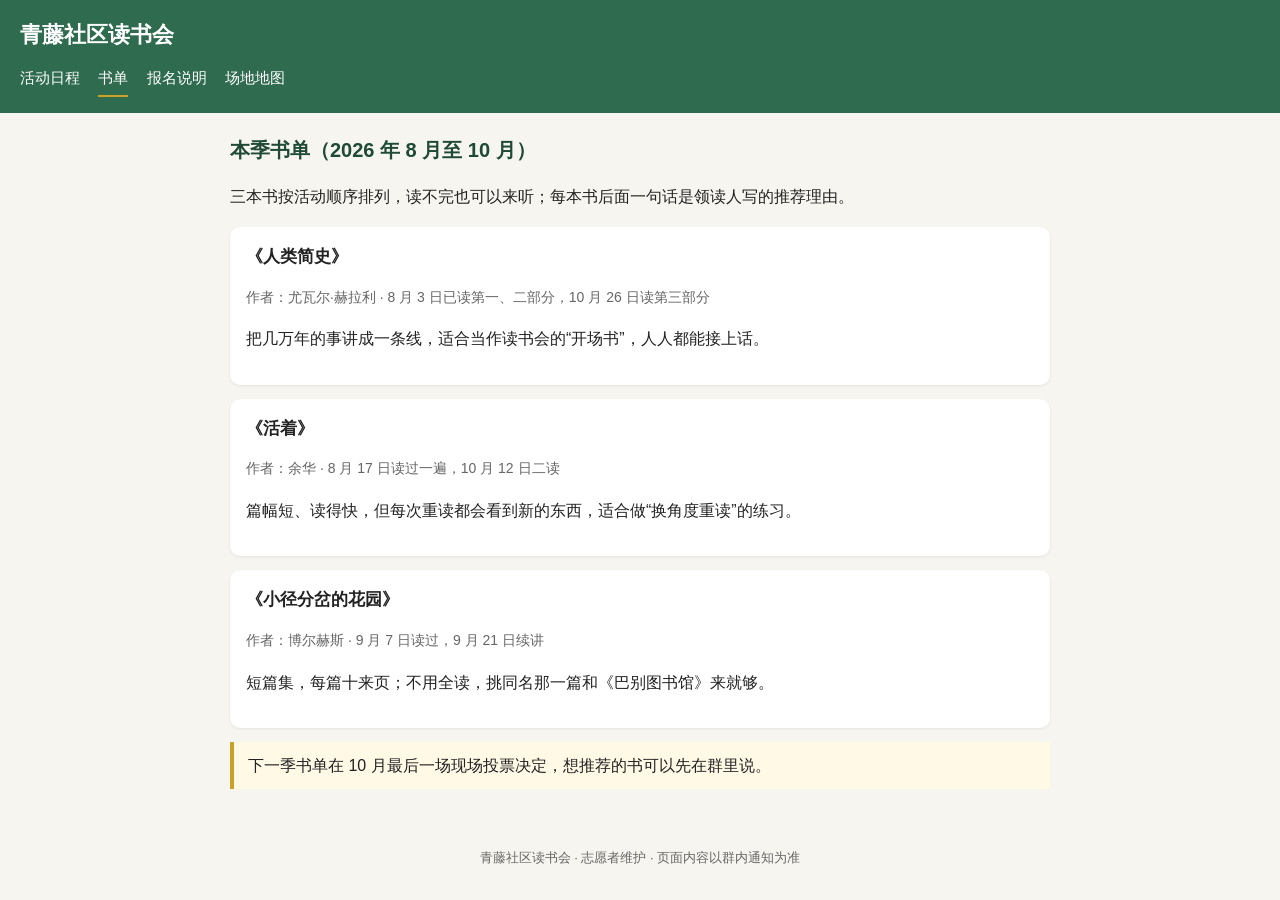
==== books.html @ b2377a9f "读书会四页站 v1：活动日程、书单、报名说明、场地地图，配站内自检脚本与门口二维码（占位网址）" ====
<!DOCTYPE html>
<html lang="zh-CN">
<head>
<meta charset="utf-8">
<meta name="viewport" content="width=device-width, initial-scale=1">
<title>书单 · 青藤社区读书会</title>
<link rel="stylesheet" href="style.css">
</head>
<body>
<header>
  <h1>青藤社区读书会</h1>
  <nav>
    <a href="index.html">活动日程</a>
    <a href="books.html" class="current">书单</a>
    <a href="signup.html">报名说明</a>
    <a href="venue.html">场地地图</a>
  </nav>
</header>
<main>
  <h2>本季书单（2026 年 8 月至 10 月）</h2>
  <p>三本书按活动顺序排列，读不完也可以来听；每本书后面一句话是领读人写的推荐理由。</p>

  <div class="card">
    <h3>《人类简史》</h3>
    <p class="meta">作者：尤瓦尔·赫拉利 · 8 月 3 日已读第一、二部分，10 月 26 日读第三部分</p>
    <p>把几万年的事讲成一条线，适合当作读书会的“开场书”，人人都能接上话。</p>
  </div>

  <div class="card">
    <h3>《活着》</h3>
    <p class="meta">作者：余华 · 8 月 17 日读过一遍，10 月 12 日二读</p>
    <p>篇幅短、读得快，但每次重读都会看到新的东西，适合做“换角度重读”的练习。</p>
  </div>

  <div class="card">
    <h3>《小径分岔的花园》</h3>
    <p class="meta">作者：博尔赫斯 · 9 月 7 日读过，9 月 21 日续讲</p>
    <p>短篇集，每篇十来页；不用全读，挑同名那一篇和《巴别图书馆》来就够。</p>
  </div>

  <div class="notice">下一季书单在 10 月最后一场现场投票决定，想推荐的书可以先在群里说。</div>
</main>
<footer>青藤社区读书会 · 志愿者维护 · 页面内容以群内通知为准</footer>
</body>
</html>
---- style.css ----
:root {
  --main: #2f6b4f;
  --main-dark: #1f4a36;
  --accent: #c9a227;
  --bg: #f7f5ef;
  --card: #ffffff;
  --text: #222;
  --muted: #666;
}
* { box-sizing: border-box; }
body {
  margin: 0;
  font-family: "Microsoft YaHei", "PingFang SC", sans-serif;
  background: var(--bg);
  color: var(--text);
  line-height: 1.7;
}
header {
  background: var(--main);
  color: #fff;
  padding: 16px 20px;
}
header h1 { margin: 0 0 8px; font-size: 22px; }
nav a {
  color: #fff;
  text-decoration: none;
  margin-right: 14px;
  font-size: 15px;
  display: inline-block;
  padding: 4px 0;
}
nav a.current { border-bottom: 2px solid var(--accent); }
main { max-width: 860px; margin: 0 auto; padding: 20px; }
h2 { color: var(--main-dark); font-size: 20px; margin-top: 0; }
.card {
  background: var(--card);
  border-radius: 10px;
  padding: 16px;
  margin-bottom: 14px;
  box-shadow: 0 1px 3px rgba(0,0,0,.08);
}
.card h3 { margin: 0 0 6px; font-size: 17px; }
.meta { color: var(--muted); font-size: 14px; }
.tag {
  display: inline-block;
  background: var(--accent);
  color: #222;
  font-size: 12px;
  padding: 1px 8px;
  border-radius: 10px;
  margin-left: 6px;
}
ol, ul { padding-left: 22px; }
.notice {
  border-left: 4px solid var(--accent);
  background: #fff9e6;
  padding: 10px 14px;
  margin: 14px 0;
}
.map { width: 100%; height: auto; background: #fff; border-radius: 10px; }
footer { text-align: center; color: var(--muted); font-size: 13px; padding: 24px 12px; }
@media (max-width: 480px) {
  header h1 { font-size: 19px; }
  nav a { margin-right: 10px; font-size: 14px; }
  main { padding: 14px; }
}
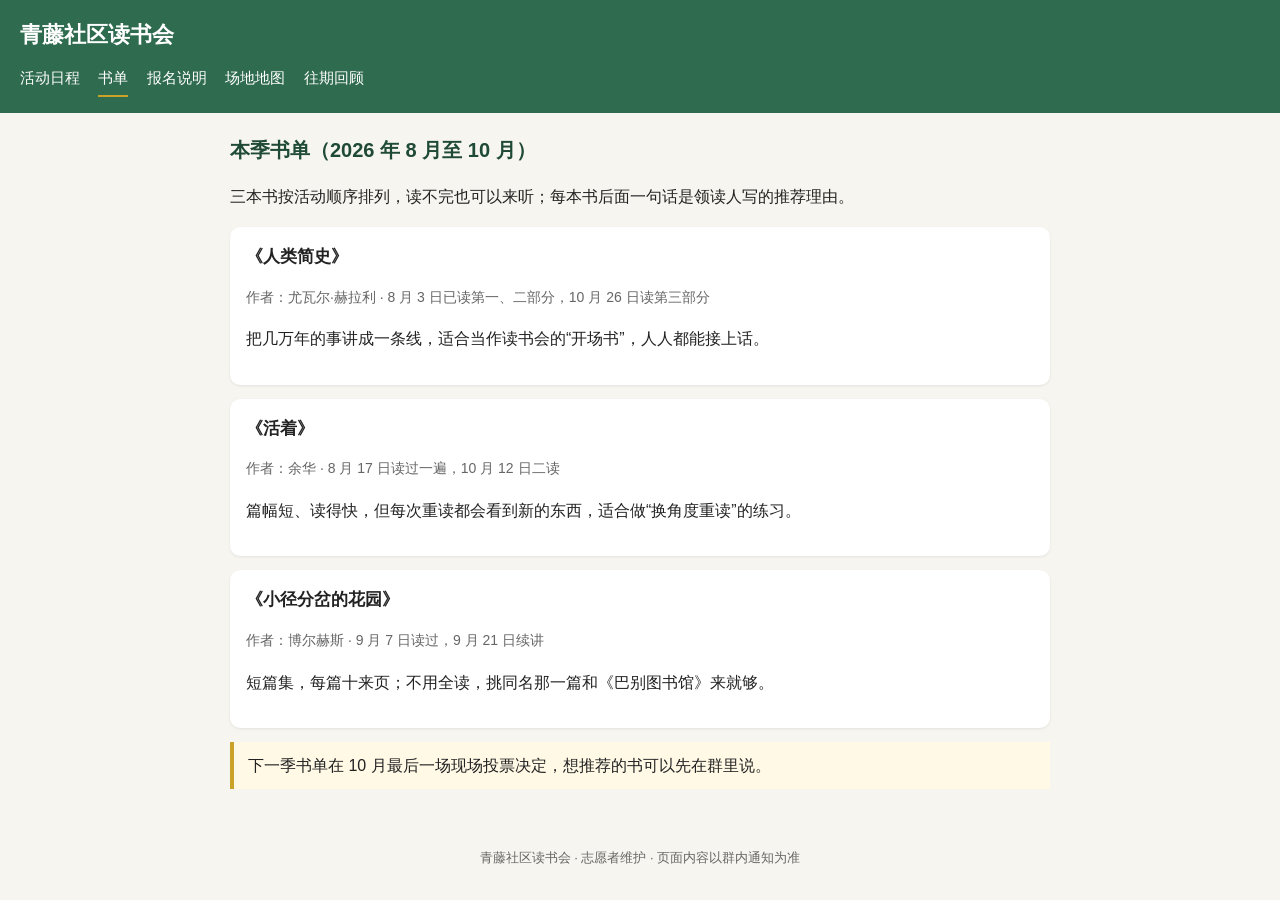
==== commit 1bfc48a7: "迭代二：新增“往期回顾”页并接进导航（首版导航把文件名写成 huigu.html，自检报 4 处断链后改回 recap.html）" ====
--- a/books.html
+++ b/books.html
@@ -14,6 +14,7 @@
     <a href="books.html" class="current">书单</a>
     <a href="signup.html">报名说明</a>
     <a href="venue.html">场地地图</a>
+    <a href="recap.html">往期回顾</a>
   </nav>
 </header>
 <main>
